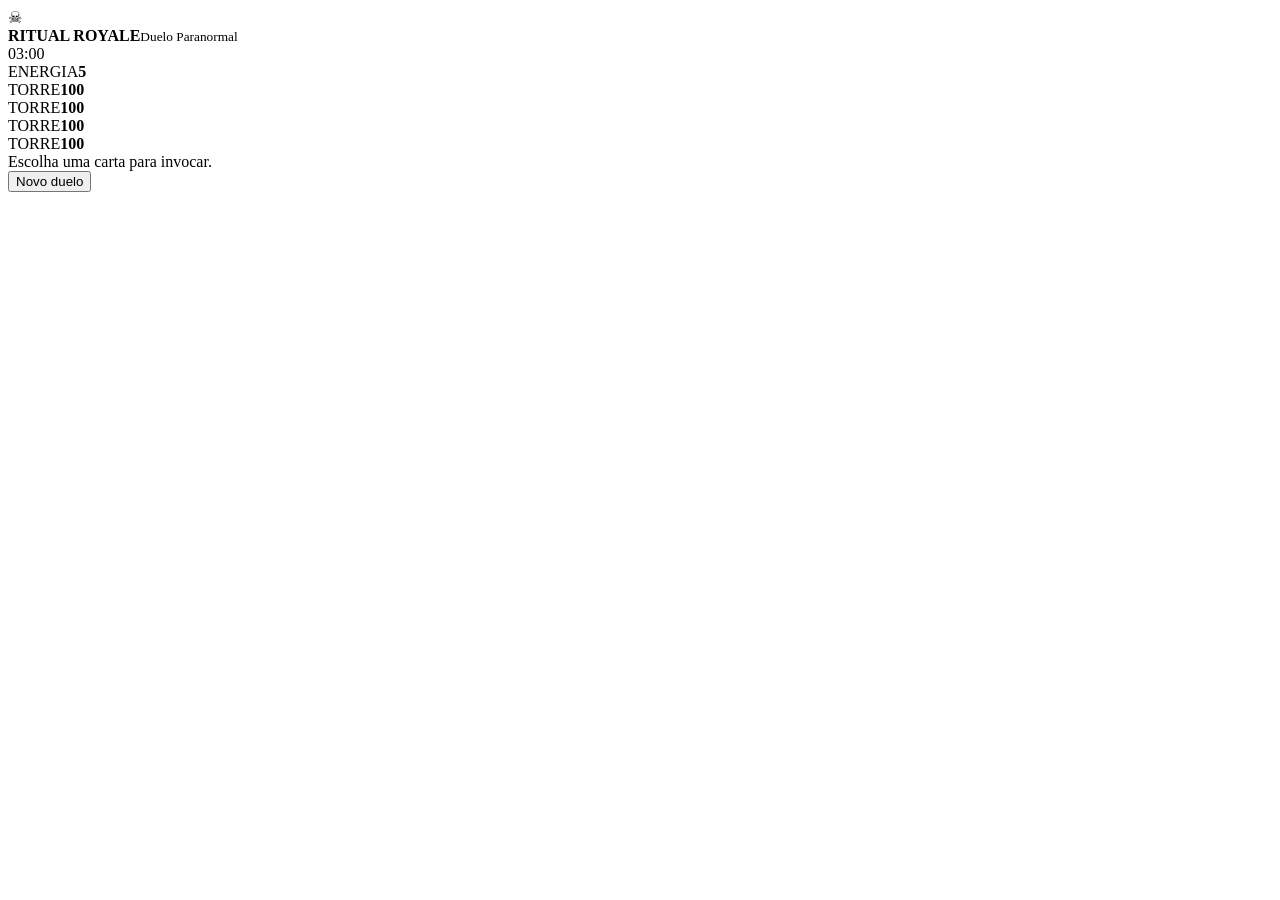
==== ordem-royale/index.html @ bbd1a7c5 "Adiciona index.html ao Ritual Royale" ====
<!doctype html>
<html lang="pt-BR">
<head>
<meta charset="UTF-8">
<meta name="viewport" content="width=device-width,initial-scale=1,viewport-fit=cover">
<meta name="theme-color" content="#08090d">
<title>Ritual Royale</title>
<link rel="stylesheet" href="style.css">
</head>
<body>
<main class="game">
  <header class="top">
    <div><span class="sigil">☠</span><div><b>RITUAL ROYALE</b><small>Duelo Paranormal</small></div></div>
    <div class="timer" id="timer">03:00</div>
  </header>

  <section class="arena" id="arena">
    <div class="energy"><span>ENERGIA</span><strong id="energy">5</strong><i></i></div>
    <div class="tower enemy left" data-hp="100"><span>TORRE</span><b>100</b></div>
    <div class="tower enemy right" data-hp="100"><span>TORRE</span><b>100</b></div>
    <div class="tower player left" data-hp="100"><span>TORRE</span><b>100</b></div>
    <div class="tower player right" data-hp="100"><span>TORRE</span><b>100</b></div>
    <div class="midline"></div>
    <div id="units"></div>
    <div id="effects"></div>
  </section>

  <div class="message" id="message">Escolha uma carta para invocar.</div>

  <section class="hand" id="hand"></section>
  <button class="reset" id="reset">Novo duelo</button>
</main>
<script src="script.js"></script>
</body>
</html>
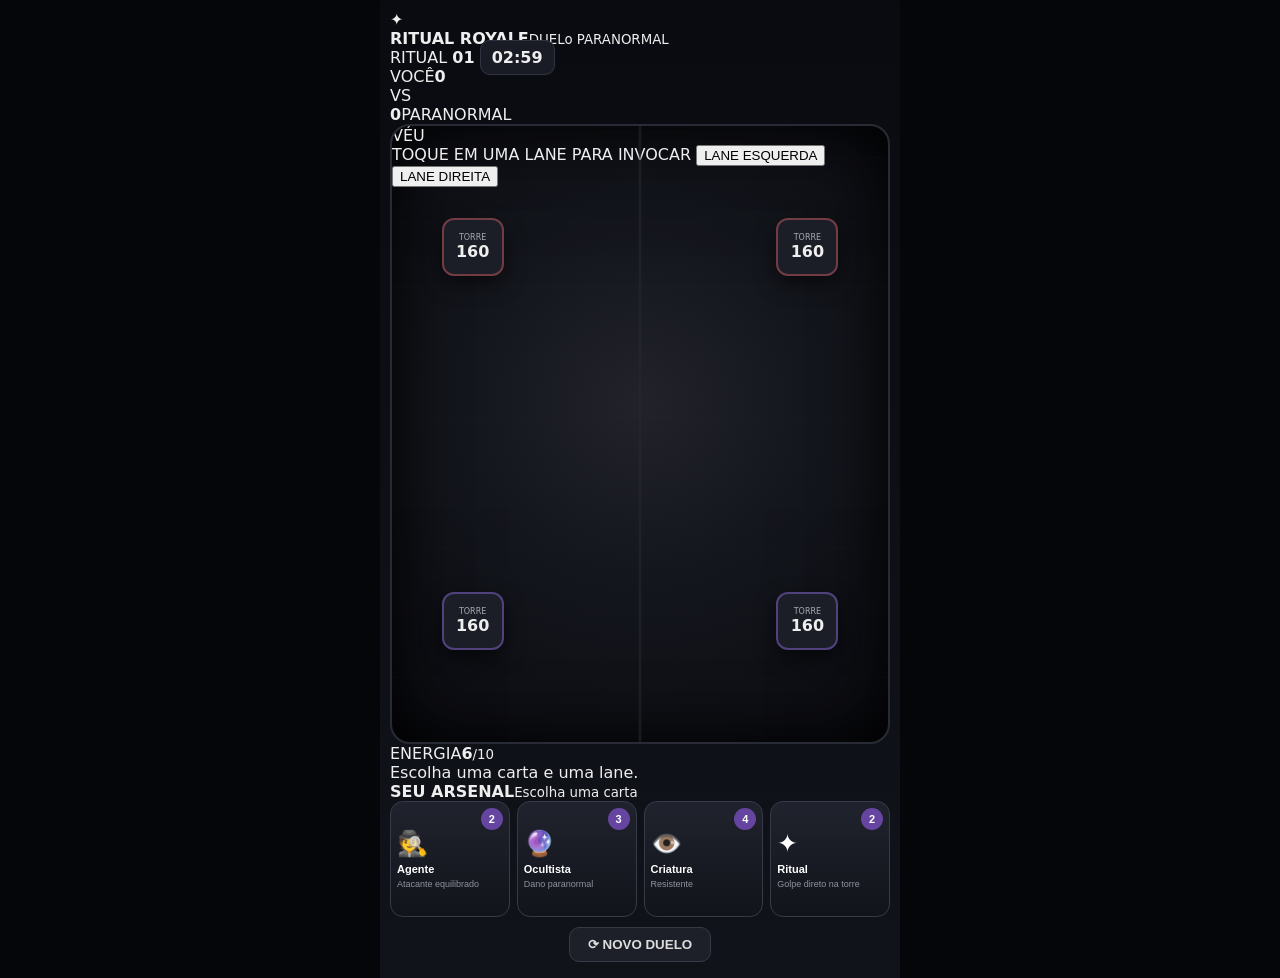
==== commit 3f100671: "Melhora o visual e as mecanicas do Ritual Royale" ====
--- a/ordem-royale/index.html
+++ b/ordem-royale/index.html
@@ -2,33 +2,63 @@
 <html lang="pt-BR">
 <head>
 <meta charset="UTF-8">
-<meta name="viewport" content="width=device-width,initial-scale=1,viewport-fit=cover">
-<meta name="theme-color" content="#08090d">
-<title>Ritual Royale</title>
+<meta name="viewport" content="width=device-width,initial-scale=1,viewport-fit=cover,user-scalable=no">
+<meta name="theme-color" content="#07070b">
+<title>Ritual Royale — Duelo Paranormal</title>
+<link rel="preconnect" href="https://fonts.googleapis.com">
 <link rel="stylesheet" href="style.css">
 </head>
 <body>
 <main class="game">
-  <header class="top">
-    <div><span class="sigil">☠</span><div><b>RITUAL ROYALE</b><small>Duelo Paranormal</small></div></div>
-    <div class="timer" id="timer">03:00</div>
+  <header class="topbar">
+    <div class="brand">
+      <div class="brand-mark">✦</div>
+      <div><strong>RITUAL ROYALE</strong><small>DUELo PARANORMAL</small></div>
+    </div>
+    <div class="match-info">
+      <span class="round">RITUAL <b id="round">01</b></span>
+      <span class="timer" id="timer">03:00</span>
+    </div>
   </header>
 
+  <section class="scorebar">
+    <div class="score player-score"><span>VOCÊ</span><b id="playerCrown">0</b></div>
+    <div class="versus">VS</div>
+    <div class="score enemy-score"><b id="enemyCrown">0</b><span>PARANORMAL</span></div>
+  </section>
+
   <section class="arena" id="arena">
-    <div class="energy"><span>ENERGIA</span><strong id="energy">5</strong><i></i></div>
-    <div class="tower enemy left" data-hp="100"><span>TORRE</span><b>100</b></div>
-    <div class="tower enemy right" data-hp="100"><span>TORRE</span><b>100</b></div>
-    <div class="tower player left" data-hp="100"><span>TORRE</span><b>100</b></div>
-    <div class="tower player right" data-hp="100"><span>TORRE</span><b>100</b></div>
-    <div class="midline"></div>
+    <div class="fog fog-a"></div><div class="fog fog-b"></div>
+    <div class="river"><span>VÉU</span></div>
+    <div class="bridge bridge-left"></div><div class="bridge bridge-right"></div>
+
+    <div class="tower enemy left" data-lane="0"><span>TORRE</span><strong>160</strong><i><em></em></i></div>
+    <div class="tower enemy right" data-lane="1"><span>TORRE</span><strong>160</strong><i><em></em></i></div>
+    <div class="tower player left" data-lane="0"><span>TORRE</span><strong>160</strong><i><em></em></i></div>
+    <div class="tower player right" data-lane="1"><span>TORRE</span><strong>160</strong><i><em></em></i></div>
+
+    <div class="deployment player-zone" id="playerZone">
+      <span>TOQUE EM UMA LANE PARA INVOCAR</span>
+      <button data-lane="0">LANE ESQUERDA</button>
+      <button data-lane="1">LANE DIREITA</button>
+    </div>
+
     <div id="units"></div>
     <div id="effects"></div>
   </section>
 
-  <div class="message" id="message">Escolha uma carta para invocar.</div>
+  <section class="energy-panel">
+    <div class="energy-label"><span>ENERGIA</span><strong id="energy">5</strong><small>/10</small></div>
+    <div class="energy-track"><i id="energyFill"></i></div>
+    <div class="tip" id="message">Escolha uma carta e uma lane.</div>
+  </section>
 
-  <section class="hand" id="hand"></section>
-  <button class="reset" id="reset">Novo duelo</button>
+  <section class="hand-wrap">
+    <div class="hand-head"><b>SEU ARSENAL</b><small>Escolha uma carta</small></div>
+    <section class="hand" id="hand"></section>
+  </section>
+
+  <button class="reset" id="reset">⟳ NOVO DUELO</button>
 </main>
 <script src="script.js"></script>
 </body>
--- a/ordem-royale/style.css
+++ b/ordem-royale/style.css
@@ -0,0 +1 @@
+*{box-sizing:border-box}body{margin:0;background:#050609;color:#eee;font-family:system-ui,-apple-system,Segoe UI,sans-serif;min-height:100svh}.game{width:min(100%,520px);margin:auto;min-height:100svh;padding:10px 10px 16px;background:linear-gradient(#090b11,#11131a)}.top{height:54px;display:flex;justify-content:space-between;align-items:center}.top>div:first-child{display:flex;gap:9px;align-items:center}.sigil{font-size:28px;color:#c94b4b}.top b{display:block;letter-spacing:.08em;font-size:15px}.top small{color:#8d919d}.timer{font-weight:900;font-variant-numeric:tabular-nums;background:#191c25;border:1px solid #303440;border-radius:10px;padding:7px 11px}.arena{position:relative;height:min(128vw,620px);min-height:480px;overflow:hidden;border:2px solid #282b35;border-radius:20px;background:radial-gradient(circle at 50% 45%,#22232a 0,#14161d 42%,#0b0c11 100%);box-shadow:inset 0 0 70px #000}.arena:before{content:"";position:absolute;inset:0;background:linear-gradient(90deg,transparent 49.6%,#282a31 50%,transparent 50.4%),repeating-linear-gradient(0deg,transparent 0 64px,rgba(255,255,255,.025) 65px);opacity:.7}.midline{position:absolute;left:0;right:0;top:50%;border-top:1px dashed #3b3d46}.energy{position:absolute;z-index:5;left:50%;bottom:10px;transform:translateX(-50%);width:140px;text-align:center;background:#11131aee;border:1px solid #373a45;border-radius:12px;padding:6px}.energy span{font-size:9px;color:#9b9fab;display:block}.energy strong{font-size:20px;color:#c6a7ff}.energy i{display:block;height:4px;background:linear-gradient(90deg,#a56cff,#3f2a70);border-radius:9px;margin-top:2px;width:50%}.tower{position:absolute;z-index:3;width:62px;height:58px;border:2px solid #4b4f5d;border-radius:12px;background:#1c1e27;display:flex;flex-direction:column;align-items:center;justify-content:center;box-shadow:0 8px 20px #0008}.tower span{font-size:8px;color:#a6a9b4}.tower b{font-size:15px}.tower.enemy{top:15%;border-color:#723c45}.tower.player{bottom:15%;border-color:#51417c}.tower.left{left:10%}.tower.right{right:10%}.tower.enemy b{color:#e77d7d}.tower.player b{color:#ad93ff}.message{min-height:32px;text-align:center;padding:8px;color:#aaaeb9;font-size:13px}.hand{display:grid;grid-template-columns:repeat(4,1fr);gap:7px}.card{position:relative;min-height:116px;border:1px solid #383b47;border-radius:13px;background:linear-gradient(#20232d,#12141b);color:#fff;padding:9px 6px;text-align:left;cursor:pointer}.card:disabled{opacity:.38;cursor:not-allowed}.card:not(:disabled):active{transform:scale(.96)}.cost{position:absolute;right:6px;top:6px;background:#6545a0;border-radius:50%;width:22px;height:22px;display:grid;place-items:center;font-weight:900;font-size:11px}.card .icon{font-size:25px;margin-bottom:5px}.card b{font-size:11px;display:block}.card small{color:#8e929e;font-size:9px;line-height:1.1}.unit{position:absolute;z-index:4;width:42px;height:42px;border-radius:50%;display:grid;place-items:center;font-size:20px;border:2px solid #9a77d9;background:#17131f;box-shadow:0 4px 12px #000b;transition:top .8s linear,left .2s}.unit.enemyUnit{border-color:#b95050;background:#211315}.unit .hp{position:absolute;top:-7px;left:3px;right:3px;height:4px;background:#5a1f27;border-radius:9px;overflow:hidden}.unit .hp i{display:block;height:100%;background:#e26d72;width:100%}.hit{position:absolute;z-index:9;color:#fff;font-weight:900;font-size:20px;animation:hit .5s forwards;pointer-events:none}@keyframes hit{from{opacity:1;transform:translateY(0)}to{opacity:0;transform:translateY(-25px)}}.reset{display:block;margin:10px auto 0;background:#1d2029;border:1px solid #363a47;color:#ddd;border-radius:10px;padding:9px 18px;font-weight:700}.win{color:#d4b9ff!important}@media(max-width:380px){.card{min-height:105px}.hand{gap:5px}.card small{font-size:8px}.arena{min-height:450px}}
